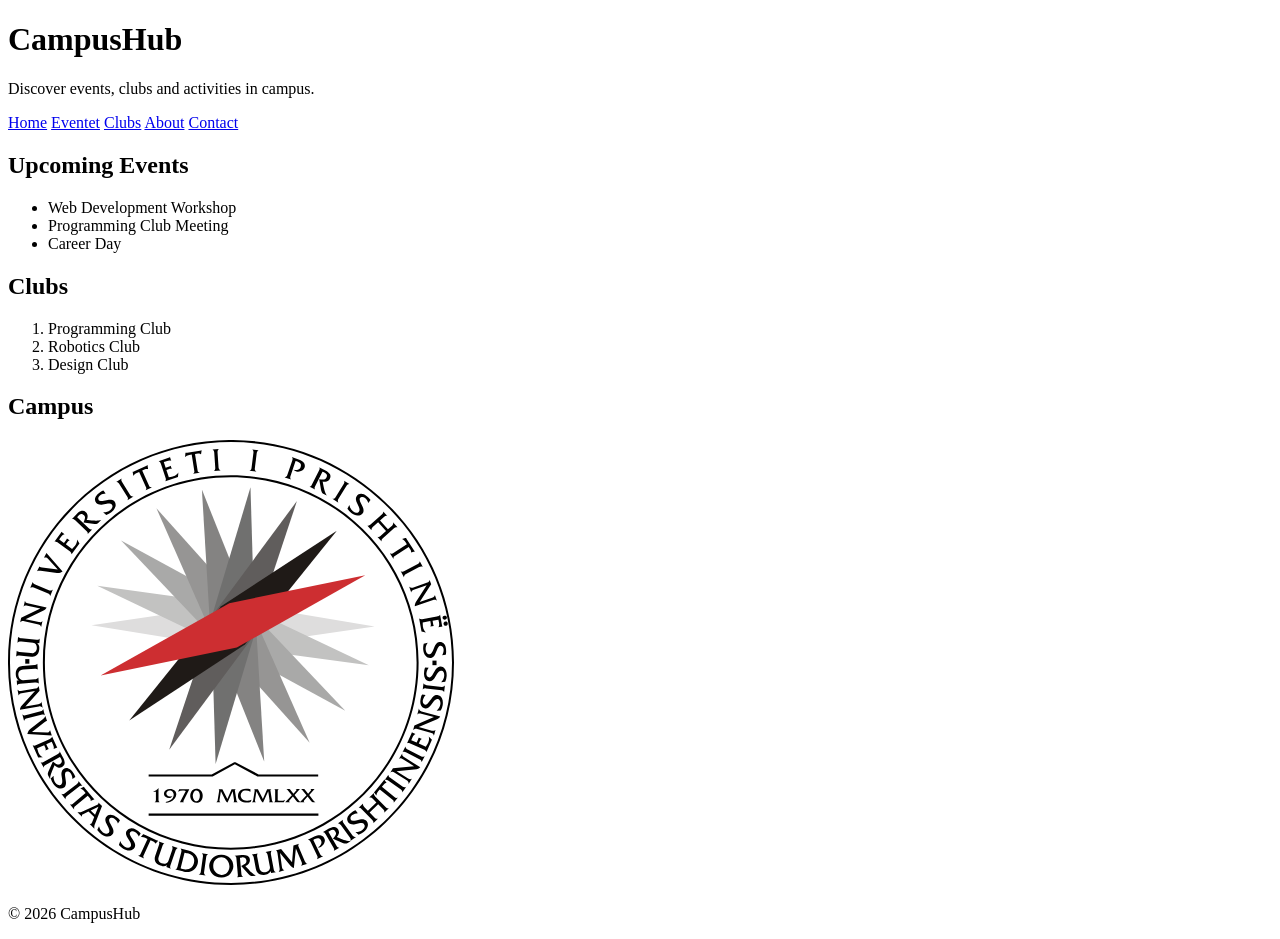
==== index.html @ e97f9eb1 "java 2 - initial setup" ====
<!DOCTYPE html>
<html>

<head lang="sq">
    <meta charset="UTF">
    <meta name="viewport" content="width=device-width, initial-scale=1.0">

    <title>CampusHub</title>
</head>

<body>
    <header>
        <h1>CampusHub</h1>
        <p>Discover events, clubs and activities in campus.</p>

        <nav>
            <a href="index.html">Home</a>
            <a href="eventet.html">Eventet</a>
            <a href="#">Clubs</a>
            <a href="#">About</a>
            <a href="#">Contact</a>
        </nav>
    </header>

    <main>
        <section>
            <h2>Upcoming Events</h2>

            <ul>
                <li>Web Development Workshop</li>
                <li>Programming Club Meeting</li>
                <li>Career Day</li>
            </ul>
        </section>

        <section>
            <h2>Clubs</h2>

            <ol>
                <li>Programming Club</li>
                <li>Robotics Club</li>
                <li>Design Club</li>
            </ol>

        </section>

        <section>
            <h2>Campus</h2>

            <img src="images/logo.svg">
        </section>

        <footer>
            <p>&copy; 2026 CampusHub</p>
        </footer>
    </main>

</body>



<!-- <h2>Eventet</h2>

        <p>CampusHub ju ndihmon studentëve të shohin eventet brenda universitetit.</p>

        <a href="eventet.html">Eventet</a>
        <a href="https://fiek.uni-pr.edu/">FIEK</a>

        <img src="images/logo.svg" alt="Logo e universitetit"> -->

<!-- <ul>
            <li>Web 1
                <ul>
                    <li>Ligjerata</li>
                    <li>ushtrime</li>
                </ul>
            </li>
            <li>Elektronika</li>
            <li>Matematika diskrete</li> -->
</ul>

<!-- <ol>
            <li>Hap formen

                <ul>
                    <li>Ligjerata</li>
                    <li>ushtrime</li>
                </ul>
            </li>
            <li>Ploteso fushat</li>
            <li>Dergo formen</li>
        </ol> -->

</html>
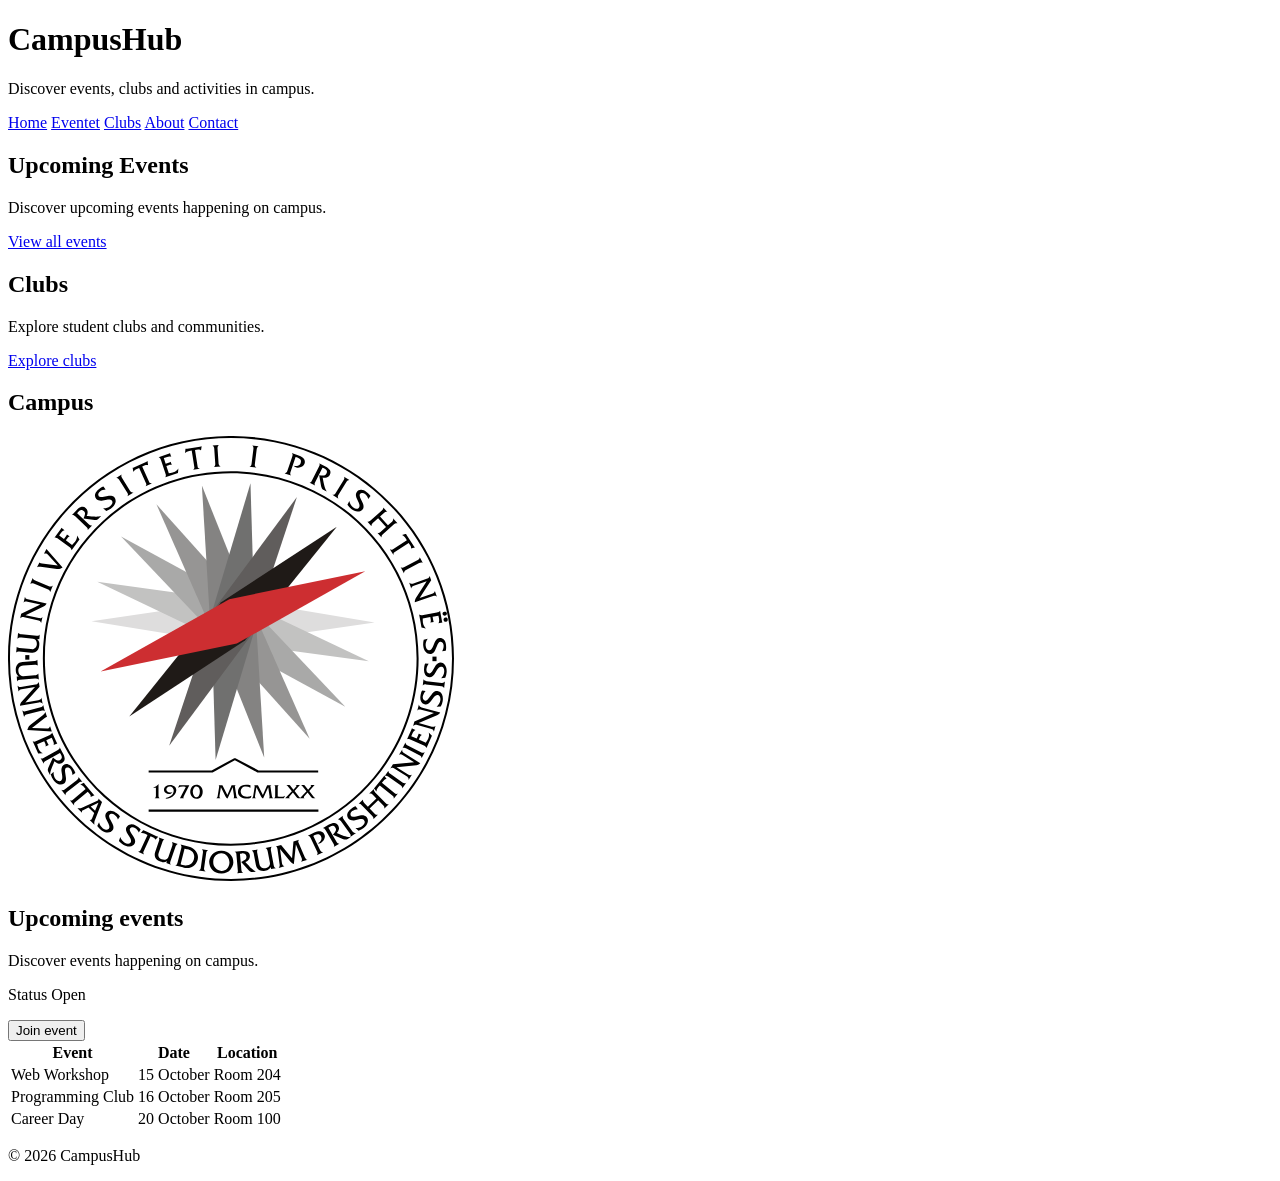
==== commit 77219c66: "Java 3" ====
--- a/index.html
+++ b/index.html
@@ -15,7 +15,7 @@
 
         <nav>
             <a href="index.html">Home</a>
-            <a href="eventet.html">Eventet</a>
+            <a href="events.html">Eventet</a>
             <a href="#">Clubs</a>
             <a href="#">About</a>
             <a href="#">Contact</a>
@@ -26,21 +26,17 @@
         <section>
             <h2>Upcoming Events</h2>
 
-            <ul>
-                <li>Web Development Workshop</li>
-                <li>Programming Club Meeting</li>
-                <li>Career Day</li>
-            </ul>
+            <p>Discover upcoming events happening on campus.</p>
+
+            <a href="events.html">View all events</a>
         </section>
 
         <section>
             <h2>Clubs</h2>
 
-            <ol>
-                <li>Programming Club</li>
-                <li>Robotics Club</li>
-                <li>Design Club</li>
-            </ol>
+            <p>Explore student clubs and communities.</p>
+
+            <a href="clubs.html">Explore clubs</a>
 
         </section>
 
@@ -50,10 +46,48 @@
             <img src="images/logo.svg">
         </section>
 
-        <footer>
+
+        <div>
+            <h2>Upcoming events</h2>
+            <p>Discover events happening on campus.</p>
+            <p>Status <span>Open</sapan></p>
+        </div>
+
+        <button>Join event</button>
+
+        <table>
+            <thead>
+                <tr>
+                    <th>Event</th>
+                    <th>Date</th>
+                    <th>Location</th>
+                </tr>
+            </thead>
+            <tbody>
+                <tr>
+                   <td>Web Workshop</td> 
+                    <td>15 October</td>
+                    <td>Room 204</td>
+                </tr>
+                 <tr>
+                   <td>Programming Club</td> 
+                    <td>16 October</td>
+                    <td>Room 205</td>
+                </tr>
+                 <tr>
+                   <td>Career Day</td> 
+                    <td>20 October</td>
+                    <td>Room 100</td>
+                </tr>
+
+            </tbody>
+        </table>
+      
+    </main>
+
+      <footer>
             <p>&copy; 2026 CampusHub</p>
         </footer>
-    </main>
 
 </body>
 
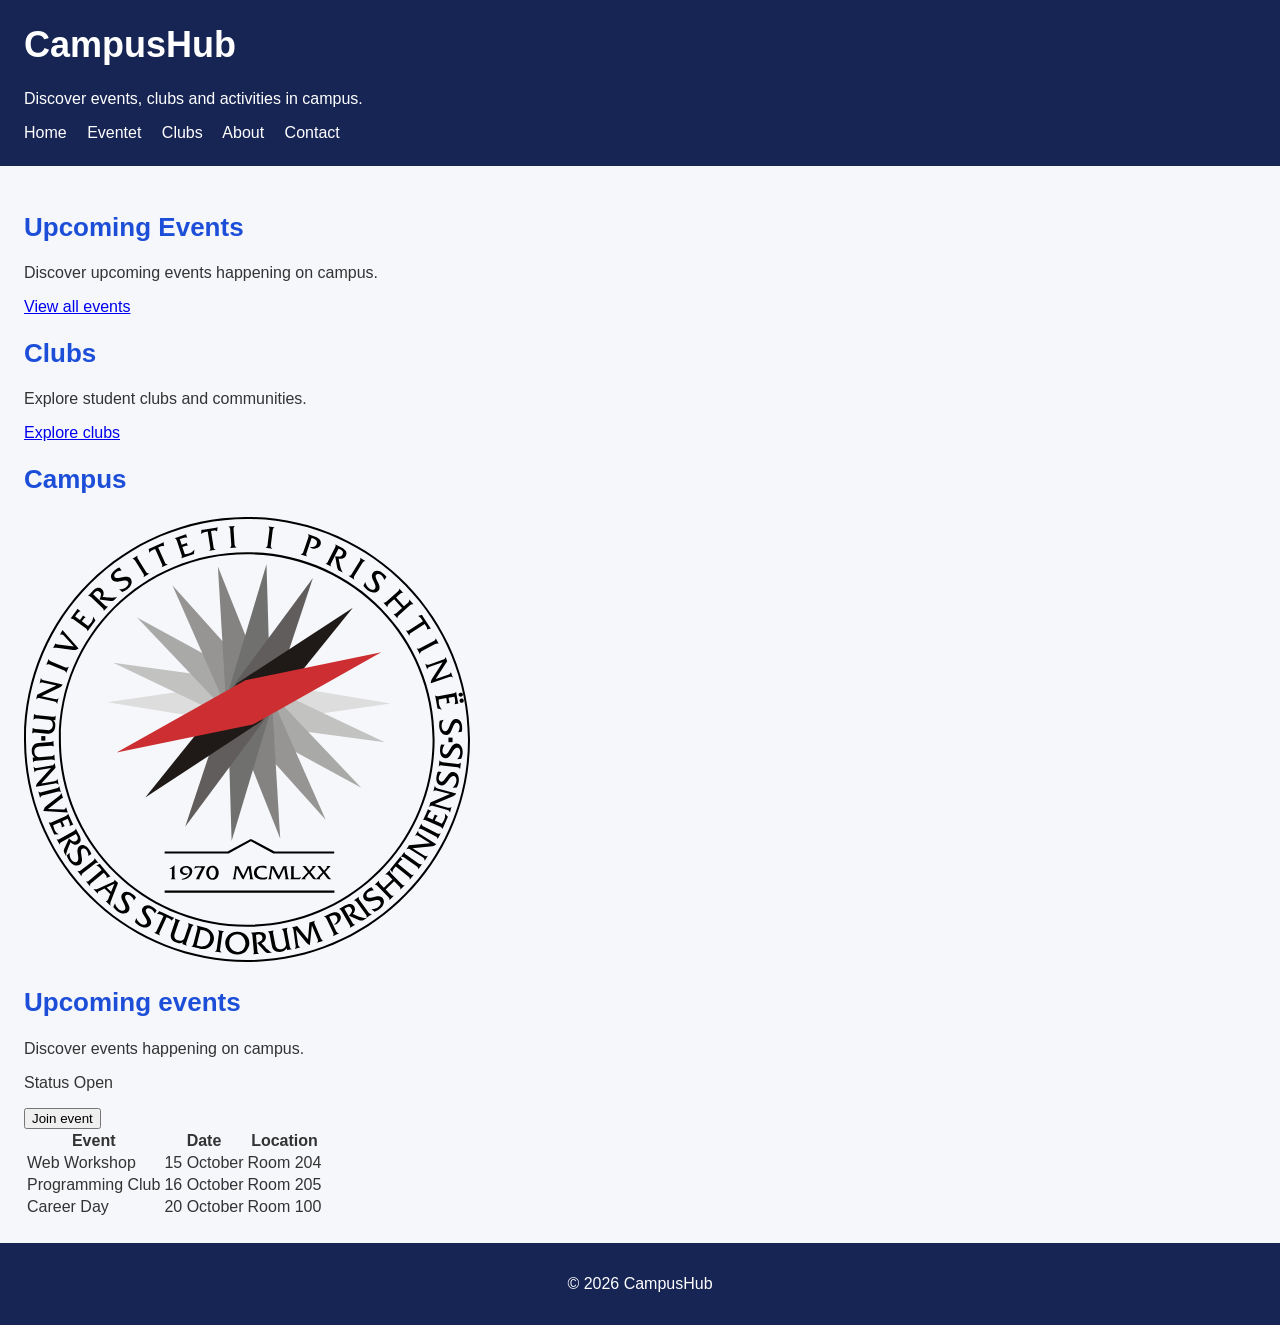
==== commit f250090d: "intro to css" ====
--- a/index.html
+++ b/index.html
@@ -6,6 +6,8 @@
     <meta name="viewport" content="width=device-width, initial-scale=1.0">
 
     <title>CampusHub</title>
+    <link rel="stylesheet" href="styles/styles.css">
+
 </head>
 
 <body>
--- a/styles/styles.css
+++ b/styles/styles.css
@@ -0,0 +1,58 @@
+* {
+    box-sizing: border-box;
+}
+
+body {
+    font-family: Arial, sans-serif;
+    background-color: #f5f7fa;
+    color: #333333;
+    margin: 0;
+}
+
+header {
+    background-color: #172554;
+    color: white;
+    padding: 24px;
+}
+
+header h1 {
+    font-size: 36px;
+    margin-top: 0;
+}
+
+nav a {
+    color: white;
+    text-decoration: none;
+    margin-right: 16px;
+}
+
+main {
+    padding: 24px;
+}
+
+h2 {
+    color: #1d4ed8;
+    font-size: 26px;
+}
+
+.event-card,
+.club-card {
+    background-color: white;
+    padding: 20px;
+    margin-bottom: 16px;
+    border: 1px solid #dddddd;
+}
+
+.event-card h2,
+.event-card h3,
+.club-card h2,
+.club-card h3 {
+    color: #172554;
+}
+
+footer {
+    background-color: #172554;
+    color: white;
+    padding: 16px;
+    text-align: center;
+}
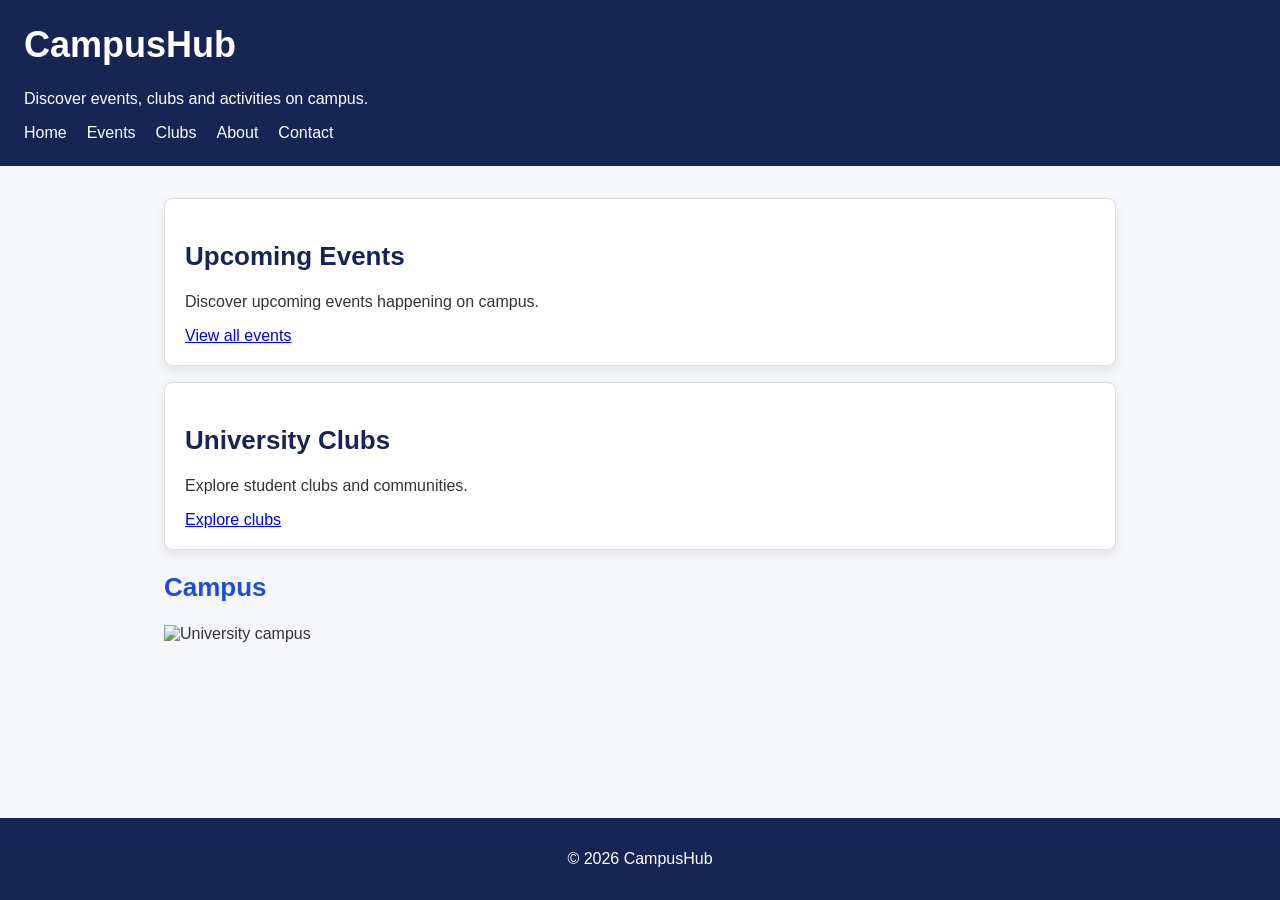
==== commit 4fdb125a: "java 6 - css II" ====
--- a/index.html
+++ b/index.html
@@ -1,8 +1,8 @@
 <!DOCTYPE html>
-<html>
+<html lang="sq">
 
-<head lang="sq">
-    <meta charset="UTF">
+<head>
+    <meta charset="UTF-8">
     <meta name="viewport" content="width=device-width, initial-scale=1.0">
 
     <title>CampusHub</title>
@@ -11,120 +11,81 @@
 </head>
 
 <body>
+
     <header>
+
         <h1>CampusHub</h1>
-        <p>Discover events, clubs and activities in campus.</p>
+
+        <p>
+            Discover events, clubs and activities on campus.
+        </p>
 
         <nav>
             <a href="index.html">Home</a>
-            <a href="events.html">Eventet</a>
-            <a href="#">Clubs</a>
+            <a href="events.html">Events</a>
+            <a href="clubs.html">Clubs</a>
             <a href="#">About</a>
-            <a href="#">Contact</a>
+            <a href="contact.html">Contact</a>
         </nav>
+
     </header>
 
     <main>
-        <section>
+
+        <section class="page-intro event-card">
+
             <h2>Upcoming Events</h2>
 
-            <p>Discover upcoming events happening on campus.</p>
+            <p>
+                Discover upcoming events happening on campus.
+            </p>
 
             <a href="events.html">View all events</a>
+
         </section>
 
-        <section>
-            <h2>Clubs</h2>
+        <section  class="page-intro club-card">
 
-            <p>Explore student clubs and communities.</p>
+            <h2>University Clubs</h2>
+
+            <p>
+                Explore student clubs and communities.
+            </p>
 
             <a href="clubs.html">Explore clubs</a>
 
         </section>
 
         <section>
+
             <h2>Campus</h2>
 
-            <img src="images/logo.svg">
+            <img
+                src="images/campus.jpg"
+                alt="University campus"
+            >
+
         </section>
 
-
-        <div>
-            <h2>Upcoming events</h2>
-            <p>Discover events happening on campus.</p>
-            <p>Status <span>Open</sapan></p>
-        </div>
-
-        <button>Join event</button>
-
-        <table>
-            <thead>
-                <tr>
-                    <th>Event</th>
-                    <th>Date</th>
-                    <th>Location</th>
-                </tr>
-            </thead>
-            <tbody>
-                <tr>
-                   <td>Web Workshop</td> 
-                    <td>15 October</td>
-                    <td>Room 204</td>
-                </tr>
-                 <tr>
-                   <td>Programming Club</td> 
-                    <td>16 October</td>
-                    <td>Room 205</td>
-                </tr>
-                 <tr>
-                   <td>Career Day</td> 
-                    <td>20 October</td>
-                    <td>Room 100</td>
-                </tr>
-
-            </tbody>
-        </table>
-      
     </main>
 
-      <footer>
-            <p>&copy; 2026 CampusHub</p>
-        </footer>
+    <footer>
+
+        <p>&copy; 2026 CampusHub</p>
+
+    </footer>
+<!-- 
+    <div>
+        <h2>Upcoming Events</h2>
+        <p>Discover what's happening on campus.</p>
+         <div>
+        <h2>Upcoming Events</h2>
+        <p>Discover what's happening on campus.</p>
+    </div>
+    </div>
+    <p>Status: <span>open</span></p>
+    <button>Join event</button> -->
 
 </body>
 
-
-
-<!-- <h2>Eventet</h2>
-
-        <p>CampusHub ju ndihmon studentëve të shohin eventet brenda universitetit.</p>
-
-        <a href="eventet.html">Eventet</a>
-        <a href="https://fiek.uni-pr.edu/">FIEK</a>
-
-        <img src="images/logo.svg" alt="Logo e universitetit"> -->
-
-<!-- <ul>
-            <li>Web 1
-                <ul>
-                    <li>Ligjerata</li>
-                    <li>ushtrime</li>
-                </ul>
-            </li>
-            <li>Elektronika</li>
-            <li>Matematika diskrete</li> -->
-</ul>
-
-<!-- <ol>
-            <li>Hap formen
-
-                <ul>
-                    <li>Ligjerata</li>
-                    <li>ushtrime</li>
-                </ul>
-            </li>
-            <li>Ploteso fushat</li>
-            <li>Dergo formen</li>
-        </ol> -->
-
 </html>
--- a/styles/styles.css
+++ b/styles/styles.css
@@ -7,12 +7,18 @@
     background-color: #f5f7fa;
     color: #333333;
     margin: 0;
+    min-height: 100vh;
+    display: flex;
+    flex-direction: column;
 }
 
 header {
     background-color: #172554;
     color: white;
     padding: 24px;
+    position: sticky;
+    top: 0;
+    z-index: 10;
 }
 
 header h1 {
@@ -20,19 +26,36 @@
     margin-top: 0;
 }
 
+header nav {
+    display: flex;
+    flex-direction: row;
+    align-items: center;
+    gap: 20px;
+}
+
 nav a {
     color: white;
     text-decoration: none;
-    margin-right: 16px;
 }
 
 main {
-    padding: 24px;
+    padding: 32px 24px;
+    flex: 1;
+    width: 100%;
+    max-width: 1000px;
+    margin: 0 auto;
+    position: relative;
 }
 
 h2 {
     color: #1d4ed8;
     font-size: 26px;
+}
+
+.events-list {
+    display: grid;
+    grid-template-columns: repeat(3, minmax(0, 1fr));
+    gap: 20px;
 }
 
 .event-card,
@@ -41,6 +64,36 @@
     padding: 20px;
     margin-bottom: 16px;
     border: 1px solid #dddddd;
+    position: relative;
+    border-radius: 8px;
+    box-shadow: 0 4px 12px rgba(15, 23, 42, 0.08);
+    overflow: hidden;
+    transition: transform 0.2s ease, box-shadow 0.2s ease;
+}
+
+.event-card:hover {
+    box-shadow: 0 8px 20px rgba(15, 23, 42, 0.12);
+    transform: translateY(-4px);
+    transform: scale(1.02);
+}
+
+.event-badge {
+    position: absolute;
+    top: 24px;
+    right: 24px;
+    background-color: #1d4ed8;
+    color: white;
+    padding: 6px 10px;
+    border-radius: 6px;
+    font-size: 12px;
+    opacity: 0.8;
+}
+
+.event-image {
+    width: 100%;
+    height: 180px;
+    object-fit: cover;
+    border-radius: 12px 12px 0 0;
 }
 
 .event-card h2,
@@ -50,9 +103,43 @@
     color: #172554;
 }
 
+a:focus-visible,
+button:focus-visible {
+    outline: 3px solid #f59e0b;
+    outline-offset: 3px;
+}
+
 footer {
     background-color: #172554;
     color: white;
     padding: 16px;
     text-align: center;
+}
+
+@keyframes fade-in {
+    from {
+        opacity: 0;
+        transform: translateY(8px);
+    }
+
+    to {
+        opacity: 1;
+        transform: translateY(0);
+    }
+}
+
+.page-intro {
+    animation: fade-in 0.5s ease-out;
+}
+
+@media (max-width: 800px) {
+    .events-list {
+        grid-template-columns: repeat(2, minmax(0, 1fr));
+    }
+}
+
+@media (max-width: 520px) {
+    .events-list {
+        grid-template-columns: repeat(1, minmax(0, 1fr));
+    }
 }
